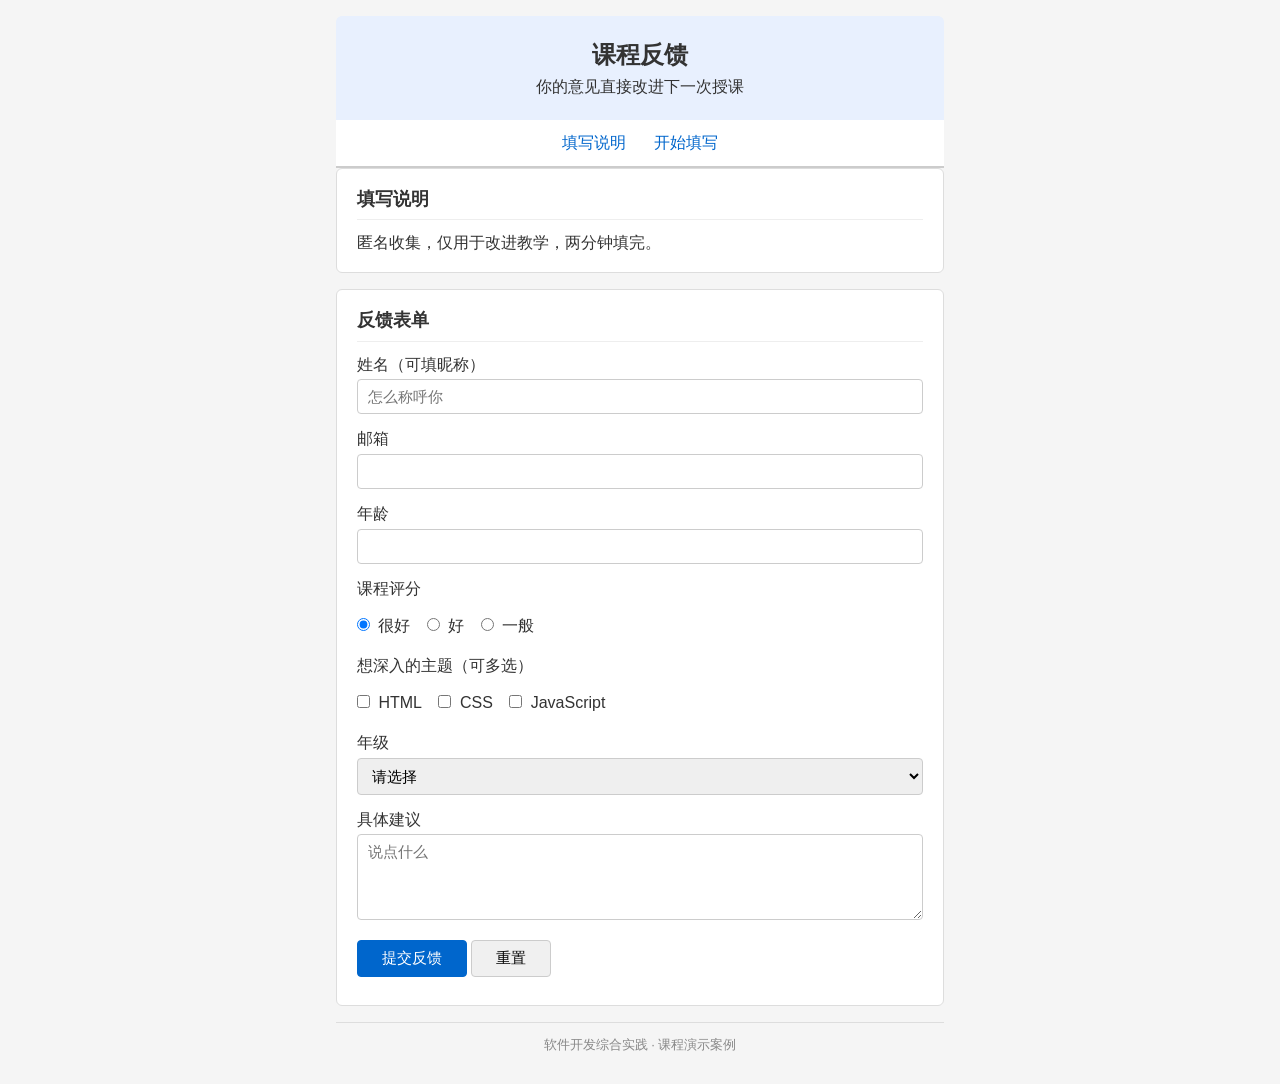
==== feedback-form/index.html @ d1f16adb "添加课程反馈页和社团报名页完整代码" ====
<!DOCTYPE html>
<html lang="zh-CN">
<head>
    <meta charset="UTF-8">
    <meta name="viewport" content="width=device-width, initial-scale=1.0">
    <title>课程反馈</title>
    <link rel="stylesheet" href="../css/style.css">
</head>
<body>
    <header>
        <h1>课程反馈</h1>
        <p>你的意见直接改进下一次授课</p>
    </header>

    <nav>
        <a href="#intro">填写说明</a>
        <a href="#form">开始填写</a>
    </nav>

    <main>
        <section id="intro">
            <h2>填写说明</h2>
            <p>匿名收集，仅用于改进教学，两分钟填完。</p>
        </section>

        <section id="form">
            <h2>反馈表单</h2>
            <form action="#" method="get">
                <p>
                    <label for="name">姓名（可填昵称）</label>
                    <input type="text" id="name" name="name" placeholder="怎么称呼你" required>
                </p>
                <p>
                    <label for="mail">邮箱</label>
                    <input type="email" id="mail" name="mail" required>
                </p>
                <p>
                    <label for="age">年龄</label>
                    <input type="number" id="age" name="age" min="16" max="60">
                </p>

                <p>课程评分</p>
                <p>
                    <label><input type="radio" name="score" value="5" checked> 很好</label>
                    <label><input type="radio" name="score" value="4"> 好</label>
                    <label><input type="radio" name="score" value="3"> 一般</label>
                </p>

                <p>想深入的主题（可多选）</p>
                <p>
                    <label><input type="checkbox" name="topic" value="html"> HTML</label>
                    <label><input type="checkbox" name="topic" value="css"> CSS</label>
                    <label><input type="checkbox" name="topic" value="js"> JavaScript</label>
                </p>

                <p>
                    <label for="grade">年级</label>
                    <select id="grade" name="grade">
                        <option value="">请选择</option>
                        <option value="1">大一</option>
                        <option value="2">大二</option>
                        <option value="3">大三</option>
                    </select>
                </p>

                <p>
                    <label for="advice">具体建议</label><br>
                    <textarea id="advice" name="advice" rows="4" maxlength="200" placeholder="说点什么"></textarea>
                </p>

                <p>
                    <button type="submit">提交反馈</button>
                    <button type="reset">重置</button>
                </p>
            </form>
        </section>
    </main>

    <footer>
        <p>软件开发综合实践 · 课程演示案例</p>
    </footer>
</body>
</html>
---- css/style.css ----
/* 全局重置 */
* {
    box-sizing: border-box;
    margin: 0;
    padding: 0;
}

body {
    font-family: "Microsoft YaHei", "PingFang SC", sans-serif;
    color: #333;
    line-height: 1.6;
    background-color: #f5f5f5;
    max-width: 640px;
    margin: 0 auto;
    padding: 16px;
}

/* 头部 */
header {
    text-align: center;
    padding: 20px 0;
    background-color: #e8f0fe;
    border-radius: 6px 6px 0 0;
}

header h1 {
    font-size: 24px;
}

/* 导航 */
nav {
    text-align: center;
    padding: 10px 0;
    background: #fff;
    border-bottom: 2px solid #ccc;
}

nav a {
    color: #0066cc;
    text-decoration: none;
    margin: 0 12px;
}

nav a:hover {
    text-decoration: underline;
}

/* 区块 */
section {
    background: #fff;
    border: 1px solid #ddd;
    border-radius: 6px;
    padding: 16px 20px;
    margin-bottom: 16px;
}

section h2 {
    font-size: 18px;
    margin-bottom: 10px;
    padding-bottom: 6px;
    border-bottom: 1px solid #eee;
}

/* 表单 */
form p {
    margin-bottom: 12px;
}

label {
    display: inline-block;
    margin-bottom: 2px;
    font-weight: 600;
}

input[type="text"],
input[type="email"],
input[type="number"],
input[type="date"],
select,
textarea {
    width: 100%;
    padding: 8px 10px;
    font-size: 15px;
    border: 1px solid #ccc;
    border-radius: 4px;
    font-family: inherit;
}

input:focus,
select:focus,
textarea:focus {
    border-color: #0066cc;
    outline: none;
}

textarea {
    resize: vertical;
    min-height: 80px;
}

/* 复选框和单选框保持同行 */
fieldset label,
p label input[type="radio"],
p label input[type="checkbox"] {
    width: auto;
    margin-right: 4px;
}

p label {
    font-weight: 400;
    margin-right: 12px;
}

/* 按钮 */
button {
    padding: 8px 24px;
    font-size: 15px;
    border: 1px solid #ccc;
    border-radius: 4px;
    cursor: pointer;
    background: #f0f0f0;
}

button[type="submit"] {
    background: #0066cc;
    color: #fff;
    border-color: #0066cc;
}

button[type="submit"]:hover {
    background: #0055aa;
}

button[type="reset"]:hover {
    background: #e0e0e0;
}

/* 页脚 */
footer {
    text-align: center;
    color: #888;
    font-size: 13px;
    padding: 12px 0;
    border-top: 1px solid #ddd;
    margin-top: 8px;
}
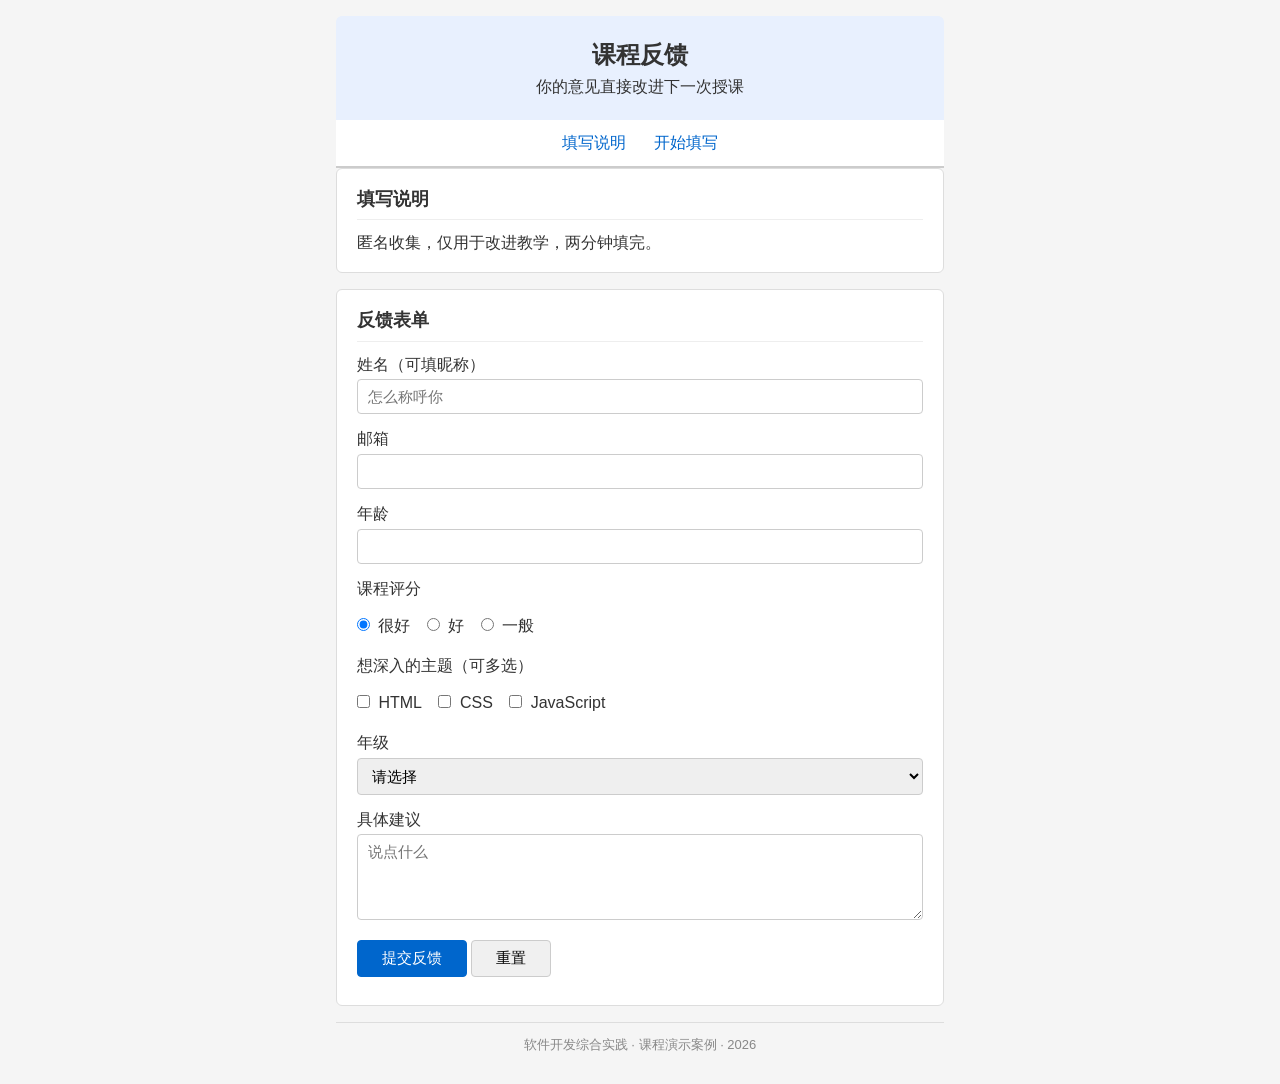
==== commit d290690a: "更新页脚添加年份" ====
--- a/feedback-form/index.html
+++ b/feedback-form/index.html
@@ -77,7 +77,7 @@
     </main>
 
     <footer>
-        <p>软件开发综合实践 · 课程演示案例</p>
-    </footer>
+    <p>软件开发综合实践 · 课程演示案例 · 2026</p>
+</footer>
 </body>
 </html>
